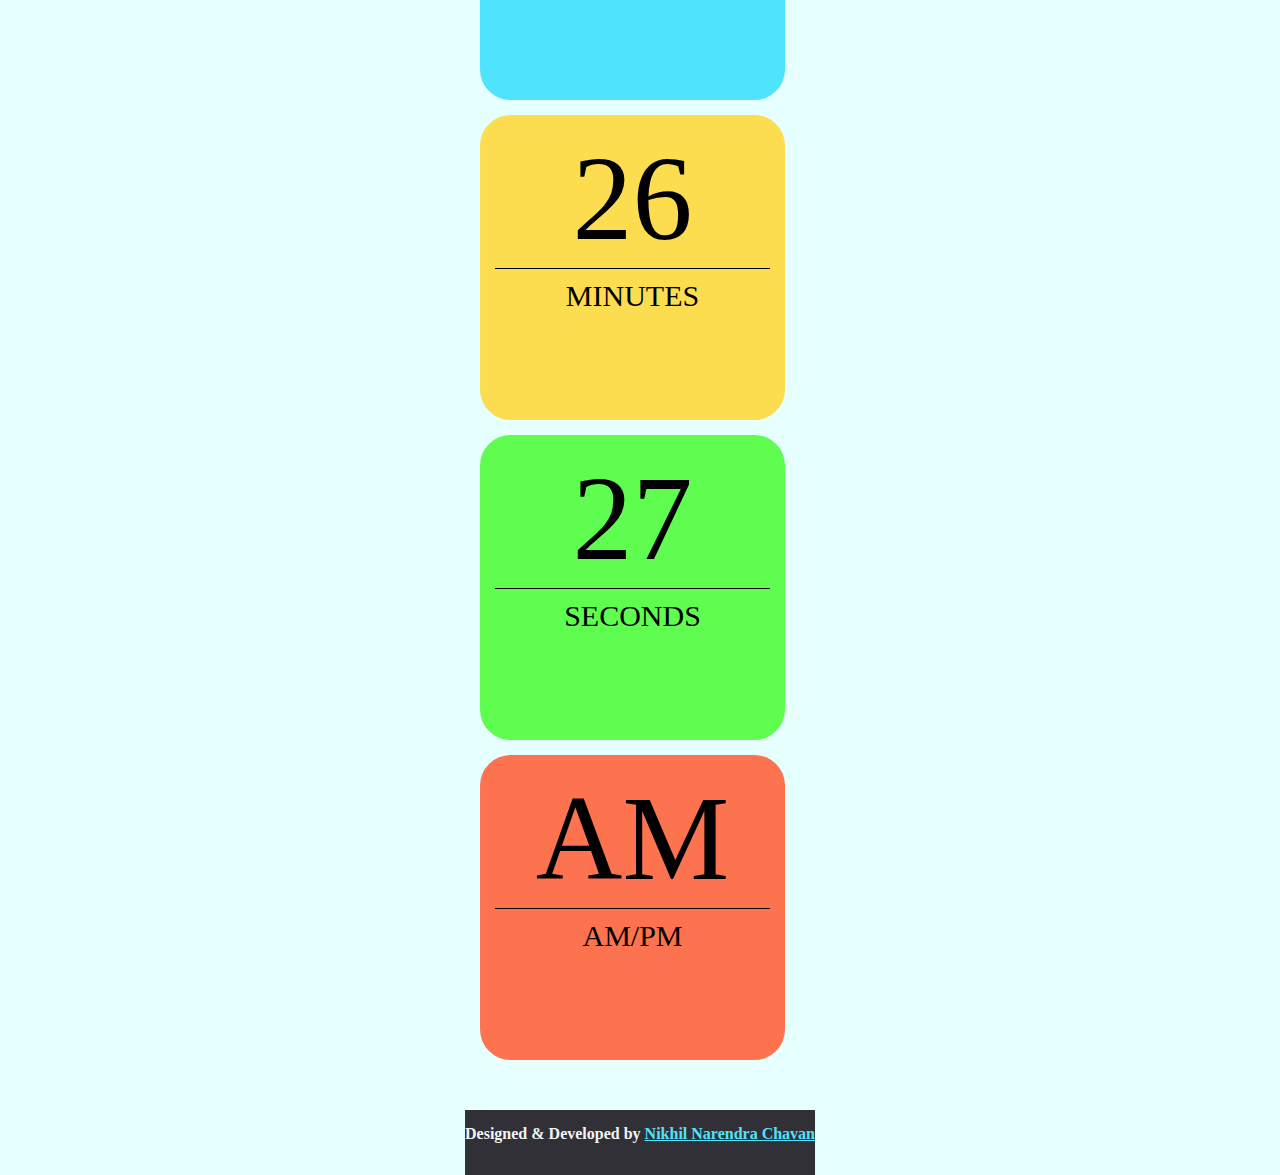
==== Digital Clock/index.html @ e55217a7 "Uploading Digital Clock folder to remote repository" ====
<!DOCTYPE html>
<html>
    <head>
        <title>
            JavaScript Digital Clock
        </title>
        <link rel="stylesheet" href="https://stackpath.bootstrapcdn.com/bootstrap/4.5.0/css/bootstrap.min.css" 
        integrity="sha384-9aIt2nRpC12Uk9gS9baDl411NQApFmC26EwAOH8WgZl5MYYxFfc+NcPb1dKGj7Sk" crossorigin="anonymous">
        <link rel="stylesheet" href="css/styles.css">
        <script src="js/TimeScript.js"></script>
    </head>
    <body onload="showTime()">
        <div class="container">
            <!-- <div class="row" id="heading">
                <p>Current Time</p> 
            </div> -->
            <div class="row">
                <div class="col-2"></div>
                <div class="col-4" id="hour-tile">
                    <div class="col" id="hour"></div>
                    <div class="labels">HOURS</div>
                </div>
                <div class="col-4" id="minute-tile">
                    <div class="col" id="minute"></div>
                    <div class="labels">MINUTES</div>
                </div>
                <div class="col-2"></div>
            </div>
            <div class="row">
                <div class="col-2"></div>
                <div class="col-4" id="second-tile">
                    <div class="col" id="seconds"></div>
                    <div class="labels">SECONDS</div>
                </div>
                <div class="col-4" id=ampm-tile>
                    <div class="col" id="ampm"></div>
                    <div class="labels">AM/PM</div>
                </div>
                
                <div class="col-2"></div>
            </div>
            <footer class="footer">
                <div class="footer-bottom"><strong>Designed & Developed by <a href="https://www.linkedin.com/in/nikhil-narendra-chavan-74738a183/" target="_blank">Nikhil Narendra Chavan</a></strong></div>
            </footer>
        </div>
    </body>
</html>
---- Digital Clock/css/styles.css ----
body {
    background-color: rgb(230, 255, 255);
}

.col-2 {
    max-width: 150px;
}
.col-4 {
    padding: 15px;
    text-align: center;
    margin: 15px;
    width: 275px;
    height: 275px;
}
.container {
    position: absolute;
    top: 50%;
    left: 50%;
    transform: translateX(-50%) translateY(-50%);
    margin-top: 20px;
}
.time, .labels {
    padding:10px;
}
.labels {
    font-size: 30px;
    border-top: 1px solid;
}
.col {
    font-size: 120px;
}
#hour-tile {
    background-color:rgb(80, 227, 253);
    border-radius: 10%;
}
#minute-tile {
    background-color:rgb(253, 221, 80);
    border-radius: 10%;
}
#second-tile {
    background-color:rgb(94, 253, 80);
    border-radius: 10%;
}
#ampm-tile {
    background-color:rgb(253, 115, 80);
    border-radius: 10%;
}

.footer {
    background: #303036;
    color: #d3d3d3;
    height: 50px;
    margin-top: 50px;
}
.footer .footer-bottom {
    background: #303036;
    color: #f3f3f3;
    height: 50px;
    width:100%;
    text-align: center;
    bottom: 0px;
    left: 0px;
    padding-top: 15px;
}
.footer .footer-bottom a{
    color: rgb(80, 227, 253);
}
footer {
    max-width: 1200px;
}
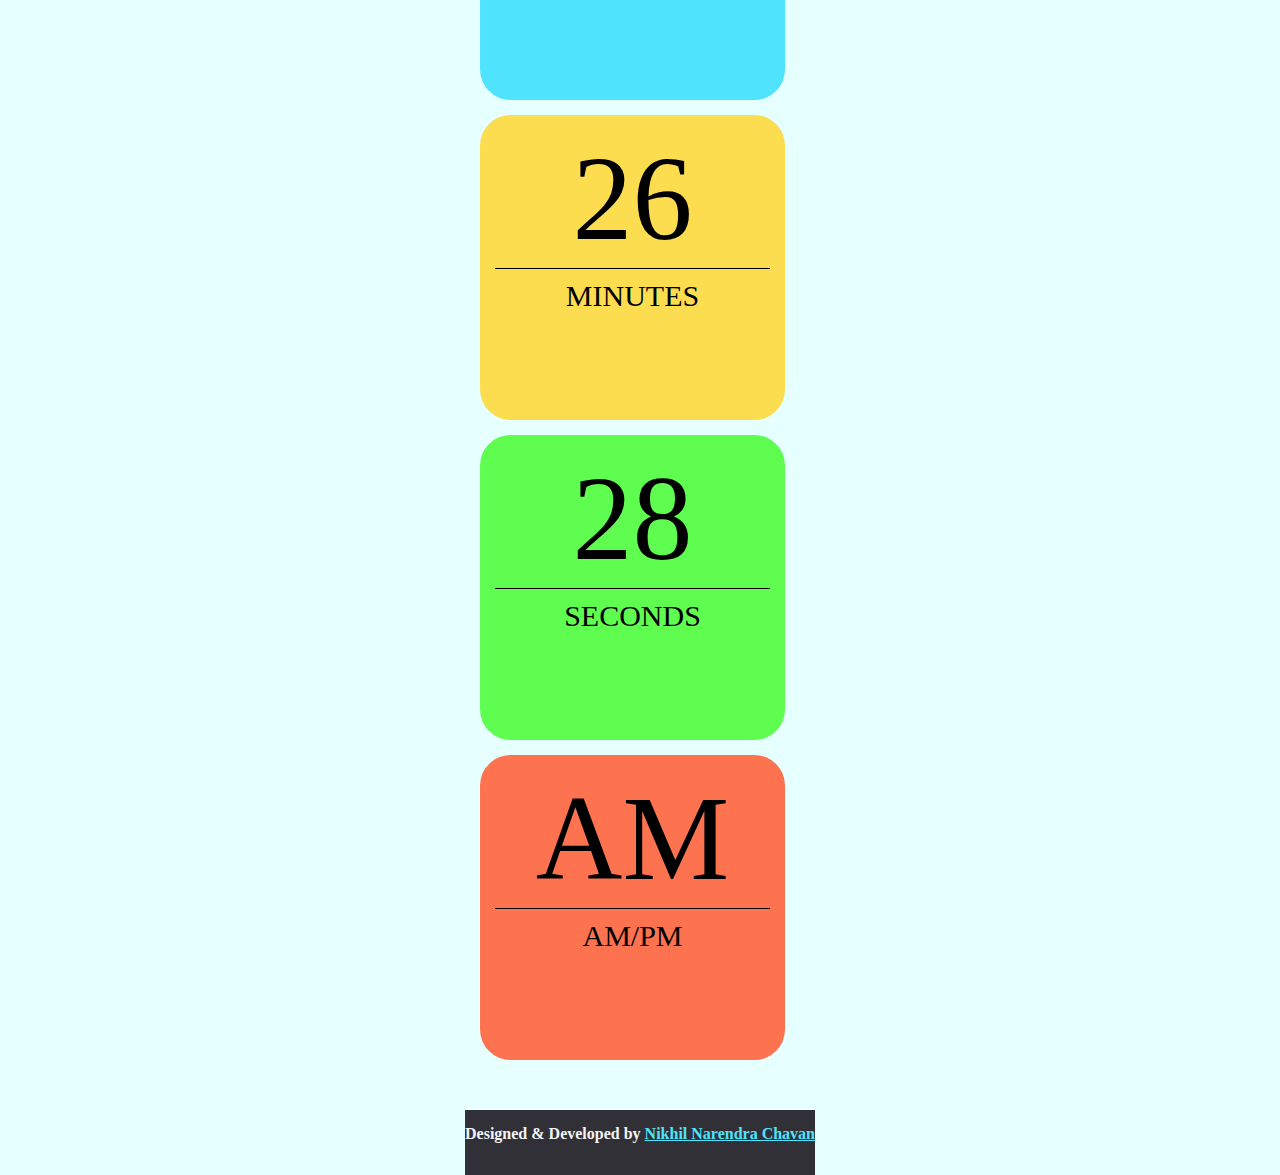
==== commit 1c2476e5: "Updating comments in the files" ====
--- a/Digital Clock/index.html
+++ b/Digital Clock/index.html
@@ -9,36 +9,43 @@
         <link rel="stylesheet" href="css/styles.css">
         <script src="js/TimeScript.js"></script>
     </head>
+    <!-- FUNCTION CALL TO DISPLAY TIME WHEN THE PAGE LOADS -->
     <body onload="showTime()">
         <div class="container">
-            <!-- <div class="row" id="heading">
-                <p>Current Time</p> 
-            </div> -->
             <div class="row">
                 <div class="col-2"></div>
+                <!-- HOUR TILE -->
                 <div class="col-4" id="hour-tile">
                     <div class="col" id="hour"></div>
                     <div class="labels">HOURS</div>
                 </div>
+                <!-- END OF HOUR TILE -->
+                <!-- MINUTE TILE -->
                 <div class="col-4" id="minute-tile">
                     <div class="col" id="minute"></div>
                     <div class="labels">MINUTES</div>
                 </div>
+                <!-- END OF MINUTE TILE -->
                 <div class="col-2"></div>
             </div>
             <div class="row">
                 <div class="col-2"></div>
+                <!-- SECOND TILE -->
                 <div class="col-4" id="second-tile">
                     <div class="col" id="seconds"></div>
                     <div class="labels">SECONDS</div>
                 </div>
-                <div class="col-4" id=ampm-tile>
+                <!-- END OF SECOND TILE -->
+                <!-- AM/PM TILE -->
+                <div class="col-4" id="ampm-tile">
                     <div class="col" id="ampm"></div>
                     <div class="labels">AM/PM</div>
                 </div>
+                <!-- END OF WM/PM TILE -->
                 
                 <div class="col-2"></div>
             </div>
+            <!-- FOOTER CODE -->
             <footer class="footer">
                 <div class="footer-bottom"><strong>Designed & Developed by <a href="https://www.linkedin.com/in/nikhil-narendra-chavan-74738a183/" target="_blank">Nikhil Narendra Chavan</a></strong></div>
             </footer>
--- a/Digital Clock/css/styles.css
+++ b/Digital Clock/css/styles.css
@@ -1,7 +1,6 @@
 body {
     background-color: rgb(230, 255, 255);
 }
-
 .col-2 {
     max-width: 150px;
 }
